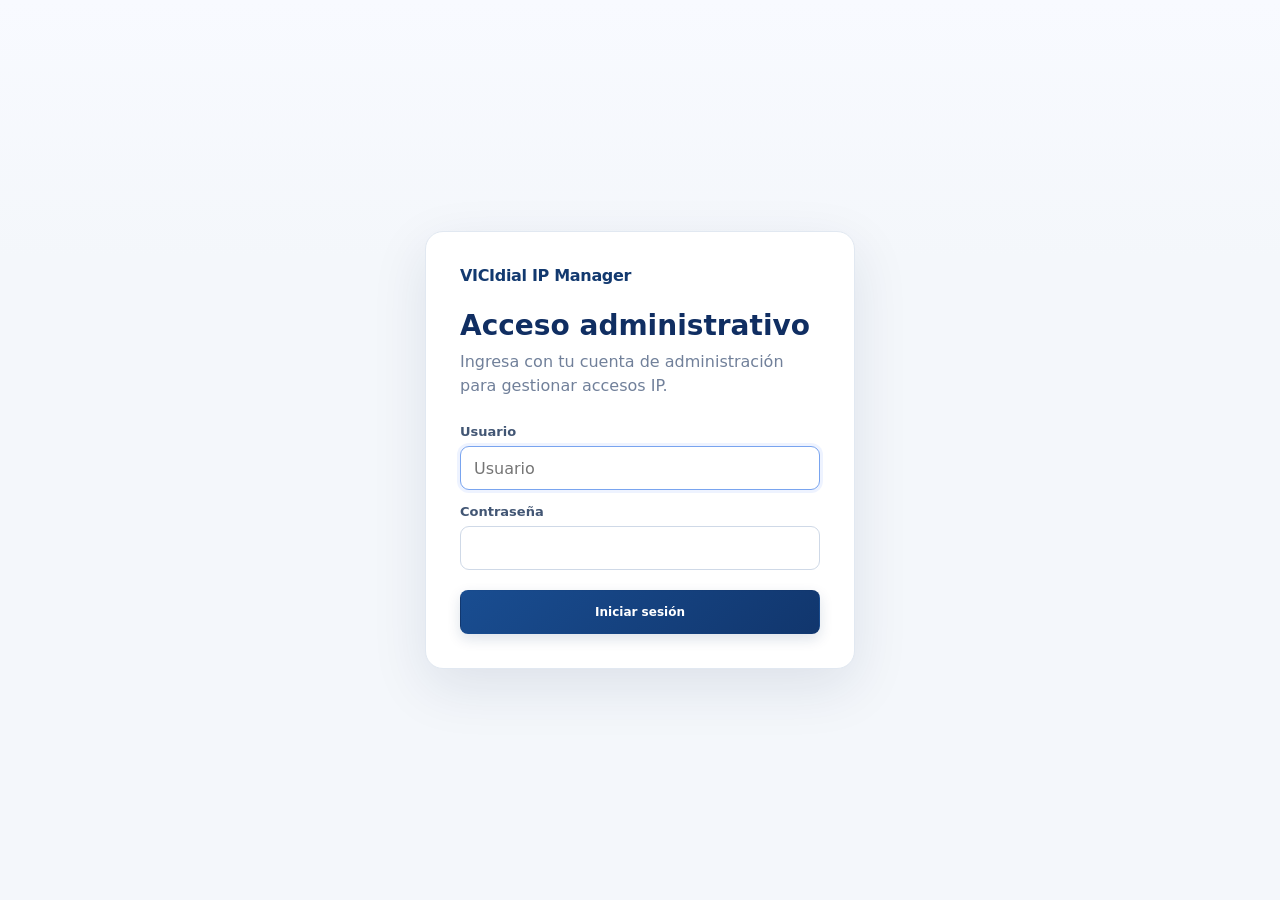
==== index.html @ 6c75880b "Aplicar detalles visuales Directo al panel" ====
<!doctype html>
<html lang="es">
<head>
  <meta charset="utf-8">
  <meta name="viewport" content="width=device-width, initial-scale=1">
  <meta name="color-scheme" content="light dark">
  <title>VICIdial IP Manager | Administración</title>
  <link rel="stylesheet" href="css/admin.css?v=9">
  <link rel="stylesheet" href="css/crosscheck.css?v=1">
</head>
<body>
  <div id="loginView" class="login-shell">
    <section class="login-card" aria-labelledby="loginTitle">
      <div class="login-brand">VICIdial IP Manager</div>
      <h1 id="loginTitle">Acceso administrativo</h1>
      <p>Ingresa con tu cuenta de administración para gestionar accesos IP.</p>

      <form id="loginForm" autocomplete="off">
        <label for="loginUser">Usuario</label>
        <input id="loginUser" name="username" placeholder="Usuario" autocomplete="username" required>

        <label for="loginPassword">Contraseña</label>
        <input id="loginPassword" name="password" type="password" autocomplete="current-password" required>

        <button id="loginButton" type="submit" class="btn btn-primary btn-block">Iniciar sesión</button>
        <div id="loginError" class="form-error" role="alert" hidden></div>
      </form>
    </section>
  </div>

  <div id="appView" class="app-shell" hidden>
    <header class="topbar">
      <div class="brand-group">
         <img class="brand-logo brand-logo-light" src="assets/directo-logo.svg" alt="Directo">
         <img class="brand-logo brand-logo-dark" src="assets/directo-logo-dark.svg" alt="Directo">

        <div class="brand-title">VICIdial IP Manager</div>
        <div class="brand-divider"></div>
        <div class="brand-subtitle">Administración de accesos IP</div>
      </div>

      <div class="topbar-actions">
        <div class="system-state">
          <span id="systemDot" class="status-dot online"></span>
          <div>
            <strong id="systemStateText">Sistema en línea</strong>
            <small id="lastUpdateText">Sincronizando...</small>
          </div>
        </div>

        <div class="session-user">
          <span class="avatar">IP</span>
          <div>
            <strong id="sessionUser"></strong>
            <small id="sessionRole"></small>
          </div>
        </div>

        <button id="usersButton" class="btn btn-secondary" type="button" hidden><span class="btn-icon" aria-hidden="true">♟</span>Usuarios</button>
        <button id="diagnosticButton" class="btn btn-secondary" type="button" hidden><span class="btn-icon" aria-hidden="true">⚕</span>Diagnóstico</button>
        <button id="themeToggle" class="theme-toggle" type="button" aria-label="Cambiar tema"><span class="theme-icon" aria-hidden="true">☾</span><span class="theme-label">Oscuro</span></button>
        <button id="refreshButton" class="btn btn-secondary" type="button"><span class="btn-icon" aria-hidden="true">↻</span>Actualizar</button>
        <button id="logoutButton" class="btn btn-ghost" type="button"><span class="btn-icon" aria-hidden="true">↪</span>Salir</button>
      </div>
    </header>

    <main class="page">
      <section class="metrics" aria-label="Resumen">
        <article class="metric-card metric-pending">
          <div class="metric-icon">◷</div>
          <div>
            <div id="metricPending" class="metric-number">0</div>
            <div class="metric-label">Solicitudes pendientes</div>
            <div class="metric-help">Requieren revisión</div>
          </div>
        </article>

        <article class="metric-card metric-active">
          <div class="metric-icon">✓</div>
          <div>
            <div id="metricActive" class="metric-number">0</div>
            <div class="metric-label">IPs activas</div>
            <div class="metric-help">En uso actualmente</div>
          </div>
        </article>

        <article class="metric-card metric-expiring">
          <div class="metric-icon">⌛</div>
          <div>
            <div id="metricExpiring" class="metric-number">0</div>
            <div class="metric-label">Por expirar</div>
            <div class="metric-help">Próximos 7 días</div>
          </div>
        </article>

        <article class="metric-card metric-expired">
          <div class="metric-icon">!</div>
          <div>
            <div id="metricExpired" class="metric-number">0</div>
            <div class="metric-label">IPs expiradas</div>
            <div class="metric-help">Histórico automático</div>
          </div>
        </article>
      </section>

      <section class="panel" id="pendingPanel">
        <div class="panel-header pending-header">
          <div>
            <div class="panel-title-row"><span class="panel-icon" aria-hidden="true">▤</span><div><h2>Solicitudes pendientes</h2>
            <p>Solicitudes de acceso IP que requieren revisión, aprobación o rechazo.</p></div></div>

          <div class="bulk-controls">
            <label class="select-all-control">
              <input id="selectAllPending" type="checkbox">
              <span>Seleccionar todo</span>
            </label>
            <button id="approveSelectedButton" class="btn btn-primary" type="button" disabled><span class="btn-icon" aria-hidden="true">✓</span>Aprobar seleccionadas</button>
          </div>
        </div>

        <div class="table-wrap">
          <table>
            <thead>
              <tr>
                <th class="check-col"></th>
                <th>ID</th>
                <th>IP</th>
                <th>Solicitado por</th>
                <th>Nodo destino</th>
                <th>Estado</th>
                <th>Fecha</th>
                <th>Acción</th>
              </tr>
            </thead>
            <tbody id="pendingBody"></tbody>
          </table>
        </div>

        <div class="table-footer">
          <span id="pendingCountText">0 solicitudes</span>
        </div>
      </section>

      <section class="panel">
        <div class="panel-header toolbar-header">
          <div>
            <div class="panel-title-row"><span class="panel-icon" aria-hidden="true">▦</span><div><h2>IPs activas</h2>
            <p>Listado de IPs actualmente activas en el sistema.</p></div></div>
          </div>
          <div class="table-tools">
            <div class="search-wrap"><span class="search-icon" aria-hidden="true">⌕</span><input id="activeSearch" class="search-input" type="search" placeholder="Buscar por IP, nodo, estado o usuario..."></div>
          </div>
        </div>

        <div class="table-wrap">
          <table>
            <thead>
              <tr>
                <th>ID</th>
                <th>IP</th>
                <th>Solicitado por</th>
                <th>Nodo destino</th>
                <th>Vence</th>
                <th>Estado</th>
                <th>Aprobado por</th>
                <th>Fecha</th>
                <th>Acción</th>
              </tr>
            </thead>
            <tbody id="activeBody"></tbody>
          </table>
        </div>

        <div class="table-footer pagination-footer">
          <span id="activeCountText">Mostrando 0 de 0</span>
          <div id="activePager" class="pager"></div>
        </div>
      </section>

      <section class="panel">
        <div class="panel-header toolbar-header">
          <div>
            <h2>Historial</h2>
            <p>Registro de todas las solicitudes y cambios de estado.</p>
          </div>
          <div class="table-tools">
            <div class="search-wrap"><span class="search-icon" aria-hidden="true">⌕</span><input id="historySearch" class="search-input" type="search" placeholder="Buscar por IP, nodo, estado o usuario..."></div>
          </div>
        </div>

        <div class="table-wrap">
          <table>
            <thead>
              <tr>
                <th>ID</th>
                <th>IP</th>
                <th>Solicitado por</th>
                <th>Nodo destino</th>
                <th>Vence</th>
                <th>Estado</th>
                <th>Aprobado por</th>
                <th>Finalizado por</th>
                <th>Fecha</th>
              </tr>
            </thead>
            <tbody id="historyBody"></tbody>
          </table>
        </div>

        <div class="table-footer pagination-footer">
          <span id="historyCountText">Mostrando 0 de 0</span>
          <div id="historyPager" class="pager"></div>
        </div>
      </section>
    </main>

    <div id="toastHost" class="toast-host" aria-live="polite"></div>
  </div>

  <script src="js/admin.js?v=8"></script>
  <script src="js/crosscheck.js?v=2"></script>
  <script src="js/live-clock.js?v=1"></script>
  <script src="js/metric-details.js?v=2"></script>
</body>
</html>
---- css/admin.css ----
:root {
  --navy: #12396f;
  --navy-dark: #0c2a59;
  --blue: #2468d8;
  --blue-soft: #eef5ff;
  --bg: #f4f7fb;
  --card: #ffffff;
  --border: #e1e8f1;
  --border-soft: #edf1f6;
  --text: #122142;
  --muted: #71809a;
  --green: #17874a;
  --green-soft: #dcf6e7;
  --red: #cf3434;
  --red-soft: #ffe8e8;
  --yellow: #9b6805;
  --yellow-soft: #fff2c9;
  --orange: #b65a17;
  --orange-soft: #ffeddc;
  --shadow: 0 5px 22px rgba(28, 52, 91, 0.055);
}

* { box-sizing: border-box; }
html, body { margin: 0; min-height: 100%; }
body {
  font-family: Inter, ui-sans-serif, system-ui, -apple-system, BlinkMacSystemFont, "Segoe UI", sans-serif;
  background: linear-gradient(180deg, #f8faff 0, var(--bg) 260px);
  color: var(--text);
}
button, input { font: inherit; }
button { cursor: pointer; }
[hidden] { display: none !important; }

/* Login */
.login-shell {
  min-height: 100vh;
  display: grid;
  place-items: center;
  padding: 24px;
}
.login-card {
  width: min(430px, 100%);
  padding: 34px;
  background: #fff;
  border: 1px solid var(--border);
  border-radius: 18px;
  box-shadow: 0 18px 55px rgba(20, 42, 80, .10);
}
.login-brand {
  color: var(--navy);
  font-weight: 850;
  letter-spacing: -.02em;
  margin-bottom: 24px;
}
.login-card h1 {
  margin: 0 0 8px;
  font-size: 28px;
  color: #102e62;
}
.login-card p {
  margin: 0 0 26px;
  color: var(--muted);
  line-height: 1.5;
}
.login-card label {
  display: block;
  margin: 14px 0 7px;
  font-size: 13px;
  font-weight: 750;
  color: #425674;
}
.login-card input {
  width: 100%;
  height: 44px;
  padding: 0 13px;
  border: 1px solid #cfd9e7;
  border-radius: 9px;
  outline: none;
  color: #172a4d;
  background: #fff;
}
.login-card input:focus,
.search-input:focus {
  border-color: #79a4ef;
  box-shadow: 0 0 0 3px rgba(47, 109, 246, .08);
}
.form-error {
  margin-top: 14px;
  padding: 10px 12px;
  border-radius: 8px;
  background: var(--red-soft);
  color: #a92727;
  font-size: 13px;
}

/* Header */
.topbar {
  min-height: 70px;
  display: flex;
  align-items: center;
  justify-content: space-between;
  gap: 24px;
  padding: 0 28px;
  background: rgba(255,255,255,.97);
  border-bottom: 1px solid var(--border);
  box-shadow: 0 1px 12px rgba(25, 48, 87, .035);
  position: sticky;
  top: 0;
  z-index: 20;
}
.brand-group { display: flex; align-items: center; min-width: 0; }
.brand-title {
  font-size: 21px;
  font-weight: 850;
  color: #102d61;
  letter-spacing: -.025em;
  white-space: nowrap;
}
.brand-divider { width: 1px; height: 28px; margin: 0 16px; background: #d9e1ec; }
.brand-subtitle { color: #4e6384; font-size: 14px; font-weight: 600; white-space: nowrap; }
.topbar-actions { display: flex; align-items: center; gap: 10px; }
.system-state,
.session-user { display: flex; align-items: center; gap: 9px; }
.system-state { padding-right: 14px; border-right: 1px solid #dde4ee; }
.system-state strong,
.session-user strong { display: block; font-size: 12px; color: #234064; }
.system-state small,
.session-user small { display: block; margin-top: 2px; font-size: 10px; color: #8693a8; }
.status-dot { width: 10px; height: 10px; border-radius: 50%; flex: 0 0 10px; }
.status-dot.online { background: #20be64; box-shadow: 0 0 0 4px rgba(32, 190, 100, .10); }
.status-dot.offline { background: #d53f3f; box-shadow: 0 0 0 4px rgba(213, 63, 63, .10); }
.avatar {
  width: 34px; height: 34px; display: grid; place-items: center;
  border-radius: 50%; background: var(--blue-soft); color: var(--navy); font-weight: 850; font-size: 12px;
}

/* Layout */
.page { width: min(1600px, calc(100% - 34px)); margin: 18px auto 36px; }
.metrics {
  display: grid;
  grid-template-columns: repeat(4, minmax(0, 1fr));
  gap: 14px;
  margin-bottom: 16px;
}
.metric-card {
  min-height: 108px;
  display: flex;
  align-items: center;
  gap: 14px;
  padding: 18px;
  border: 1px solid var(--border);
  border-radius: 14px;
  box-shadow: var(--shadow);
}
.metric-pending { background: #fffaf0; }
.metric-active { background: #f2fbf6; }
.metric-expiring { background: #fff8ef; }
.metric-expired { background: #fff5f5; }
.metric-icon {
  width: 42px; height: 42px; display: grid; place-items: center;
  border-radius: 11px; background: rgba(255,255,255,.7); font-size: 20px; font-weight: 800;
}
.metric-number { font-size: 27px; line-height: 1; font-weight: 850; color: #14315f; }
.metric-label { margin-top: 6px; font-size: 13px; font-weight: 800; color: #294260; }
.metric-help { margin-top: 3px; font-size: 11px; color: var(--muted); }

.panel {
  overflow: hidden;
  margin-bottom: 16px;
  background: var(--card);
  border: 1px solid var(--border);
  border-radius: 14px;
  box-shadow: var(--shadow);
}
.panel-header {
  min-height: 68px;
  display: flex;
  align-items: center;
  justify-content: space-between;
  gap: 20px;
  padding: 14px 18px;
  border-bottom: 1px solid var(--border-soft);
}
.panel-header h2 { margin: 0; font-size: 17px; color: #122e5c; }
.panel-header p { margin: 4px 0 0; color: var(--muted); font-size: 11px; }
.bulk-controls,
.table-tools { display: flex; align-items: center; gap: 14px; }
.select-all-control {
  display: inline-flex;
  align-items: center;
  gap: 8px;
  color: #536684;
  font-size: 12px;
  font-weight: 750;
  user-select: none;
}
.select-all-control input,
.row-check { width: 17px; height: 17px; accent-color: var(--navy); }
.search-input {
  width: min(370px, 36vw);
  height: 39px;
  padding: 0 12px;
  border: 1px solid #d5dfeb;
  border-radius: 8px;
  outline: none;
  color: #243653;
  background: #fff;
}

/* Buttons */
.btn {
  min-height: 38px;
  padding: 0 16px;
  border-radius: 8px;
  border: 1px solid transparent;
  font-size: 12px;
  font-weight: 800;
}
.btn-primary {
  color: #fff;
  background: linear-gradient(135deg, #194d91, #11366d);
  box-shadow: 0 5px 14px rgba(16, 48, 101, .14);
}
.btn-secondary { color: #fff; background: #2b5d9d; }
.btn-ghost { color: #536684; background: #fff; border-color: #d6dfeb; }
.btn-success { color: #fff; background: linear-gradient(180deg, #249557, #167a46); }
.btn-danger { color: #fff; background: linear-gradient(180deg, #df4242, #c92f2f); }
.btn-reject { color: #9d4513; background: #fff4e8; border-color: #f0c9a6; }
.btn-reject:hover { background: #ffe9d4; border-color: #e8b98f; }
.btn-sm { min-height: 30px; min-width: 82px; padding: 0 12px; font-size: 11px; border-radius: 6px; }
.btn-block { width: 100%; margin-top: 20px; min-height: 44px; }
.btn:disabled { opacity: .45; cursor: default; box-shadow: none; }
.action-group { display: flex; align-items: center; gap: 6px; }

/* Tables */
.table-wrap { width: 100%; overflow-x: auto; }
table { width: 100%; border-collapse: collapse; background: #fff; }
thead th {
  height: 40px;
  padding: 0 12px;
  background: #f8fafc;
  border-bottom: 1px solid #e3e9f1;
  color: #4f607b;
  font-size: 11px;
  font-weight: 850;
  text-align: left;
  white-space: nowrap;
}
tbody td {
  height: 43px;
  padding: 0 12px;
  border-bottom: 1px solid #edf1f5;
  color: #243653;
  font-size: 12px;
  white-space: nowrap;
}
tbody tr:last-child td { border-bottom: 0; }
tbody tr:hover td { background: #fbfdff; }
.check-col { width: 44px; }
.empty-row td { height: 70px; text-align: center; color: #8794a8; }
.ip-cell { font-variant-numeric: tabular-nums; font-weight: 650; }

.badge {
  min-height: 24px;
  display: inline-flex;
  align-items: center;
  gap: 7px;
  padding: 0 11px;
  border-radius: 999px;
  font-size: 11px;
  font-weight: 750;
}
.badge::before { content: ""; width: 7px; height: 7px; border-radius: 50%; background: currentColor; }
.badge-pending,
.badge-applying { color: var(--yellow); background: var(--yellow-soft); }
.badge-active { color: #167944; background: var(--green-soft); }
.badge-revoked,
.badge-error { color: #be3030; background: var(--red-soft); }
.badge-rejected { color: #a44d16; background: #fff0e2; }
.badge-expired { color: var(--orange); background: var(--orange-soft); }
.badge-expiring,
.badge-revoking { color: #a66d08; background: #fff2cf; }

.table-footer {
  min-height: 48px;
  display: flex;
  align-items: center;
  padding: 0 15px;
  border-top: 1px solid var(--border-soft);
  color: #73819a;
  font-size: 11px;
}
.pagination-footer { justify-content: space-between; }
.pager { display: flex; align-items: center; gap: 5px; }
.page-button {
  min-width: 32px; height: 32px; border: 1px solid #d9e2ed; border-radius: 7px;
  background: #fff; color: #4b607c; font-size: 11px; font-weight: 800;
}
.page-button.active { background: var(--navy); color: #fff; border-color: var(--navy); }
.page-button:disabled { opacity: .4; cursor: default; }

/* Toasts */
.toast-host { position: fixed; right: 18px; bottom: 18px; z-index: 100; display: grid; gap: 8px; }
.toast {
  min-width: 280px; max-width: 420px; padding: 12px 14px; border-radius: 10px;
  box-shadow: 0 10px 35px rgba(20, 42, 80, .16); background: #fff; border: 1px solid var(--border); color: #314664; font-size: 12px;
}
.toast.success { border-left: 4px solid var(--green); }
.toast.error { border-left: 4px solid var(--red); }

@media (max-width: 1100px) {
  .metrics { grid-template-columns: repeat(2, minmax(0,1fr)); }
  .brand-subtitle, .brand-divider, .system-state { display: none; }
}
@media (max-width: 760px) {
  .topbar { align-items: flex-start; flex-direction: column; padding: 14px 16px; }
  .topbar-actions { width: 100%; flex-wrap: wrap; }
  .page { width: calc(100% - 18px); }
  .metrics { grid-template-columns: 1fr; }
  .panel-header { align-items: flex-start; flex-direction: column; }
  .bulk-controls, .table-tools { width: 100%; justify-content: space-between; }
  .search-input { width: 100%; }
}



/* IPM DARK MODE V2 */
html[data-theme="dark"] {
  color-scheme: dark;
  --navy: #8fb8ff;
  --navy-dark: #6f9eea;
  --blue: #79a9ff;
  --blue-soft: #1b3154;
  --bg: #0f1724;
  --card: #172131;
  --border: #334155;
  --border-soft: #293548;
  --text: #e7edf7;
  --muted: #9aa9bd;
  --green: #4fd18b;
  --green-soft: #173a2b;
  --red: #ff7777;
  --red-soft: #3d2024;
  --yellow: #f3c969;
  --yellow-soft: #3a3018;
  --orange: #f0a36a;
  --orange-soft: #3a291d;
}

html[data-theme="dark"] body {
  background: linear-gradient(180deg, #0b1220 0, #0f1724 260px);
  color: var(--text);
}

html[data-theme="dark"] .login-card,
html[data-theme="dark"] .panel,
html[data-theme="dark"] .metric-card,
html[data-theme="dark"] .toast {
  background: var(--card);
  border-color: var(--border);
  color: var(--text);
}

html[data-theme="dark"] .login-shell {
  background: #0b1220;
}

html[data-theme="dark"] .login-brand,
html[data-theme="dark"] .login-card h1,
html[data-theme="dark"] .brand-title,
html[data-theme="dark"] .panel-header h2,
html[data-theme="dark"] .metric-number,
html[data-theme="dark"] .metric-label {
  color: #f1f5fb;
}

html[data-theme="dark"] .login-card p,
html[data-theme="dark"] .metric-help,
html[data-theme="dark"] .panel-header p,
html[data-theme="dark"] .brand-subtitle,
html[data-theme="dark"] .system-state strong,
html[data-theme="dark"] .session-user strong,
html[data-theme="dark"] .select-all-control {
  color: #aebbd0;
}

html[data-theme="dark"] .login-card label {
  color: #c4d0e1;
}

html[data-theme="dark"] .login-card input,
html[data-theme="dark"] .search-input {
  background: #0e1726;
  color: #eef4fc;
  border-color: #405069;
}

html[data-theme="dark"] .login-card input::placeholder,
html[data-theme="dark"] .search-input::placeholder {
  color: #7888a0;
}

html[data-theme="dark"] .topbar {
  background: rgba(17, 27, 42, .97);
  border-bottom-color: var(--border);
  box-shadow: 0 1px 14px rgba(0,0,0,.24);
}

html[data-theme="dark"] .brand-divider,
html[data-theme="dark"] .system-state {
  border-color: var(--border);
}

html[data-theme="dark"] .avatar {
  background: #1d365d;
  color: #bcd5ff;
}

html[data-theme="dark"] thead th {
  background: #101927;
  border-bottom-color: var(--border);
  color: #aebbd0;
}

html[data-theme="dark"] tbody td {
  background: var(--card);
  border-bottom-color: var(--border-soft);
  color: #dce5f2;
}

html[data-theme="dark"] tbody tr:hover td {
  background: #1d2a3d;
}

html[data-theme="dark"] .metric-pending,
html[data-theme="dark"] .metric-active,
html[data-theme="dark"] .metric-expiring,
html[data-theme="dark"] .metric-expired {
  background: var(--card);
}

html[data-theme="dark"] .metric-icon {
  background: #223047;
}

html[data-theme="dark"] .btn-ghost,
html[data-theme="dark"] .page-button {
  background: #1b283b;
  color: #dbe6f5;
  border-color: #405069;
}

html[data-theme="dark"] .btn-ghost:hover,
html[data-theme="dark"] .page-button:hover:not(:disabled) {
  background: #263750;
}

html[data-theme="dark"] .btn-secondary {
  background: #28558f;
  color: #fff;
}

html[data-theme="dark"] .page-button.active {
  background: #356fc0;
  border-color: #356fc0;
  color: #fff;
}

html[data-theme="dark"] .table-footer {
  border-top-color: var(--border-soft);
  color: #94a4bb;
}

html[data-theme="dark"] .badge-pending,
html[data-theme="dark"] .badge-applying,
html[data-theme="dark"] .badge-expiring,
html[data-theme="dark"] .badge-revoking {
  background: var(--yellow-soft);
  color: var(--yellow);
}

html[data-theme="dark"] .badge-active {
  background: var(--green-soft);
  color: var(--green);
}

html[data-theme="dark"] .badge-revoked,
html[data-theme="dark"] .badge-error {
  background: var(--red-soft);
  color: #ff9292;
}

html[data-theme="dark"] .badge-rejected {
  background: #3b281c;
  color: #f1aa72;
}

html[data-theme="dark"] .badge-expired {
  background: var(--orange-soft);
  color: var(--orange);
}

html[data-theme="dark"] .toast {
  box-shadow: 0 16px 45px rgba(0,0,0,.38);
  color: #e5edf8;
}

.theme-toggle {
  min-height: 38px;
  padding: 0 13px;
  border: 1px solid #d6dfeb;
  border-radius: 8px;
  background: #fff;
  color: #405674;
  font-size: 12px;
  font-weight: 800;
}

.theme-toggle:hover {
  background: #f4f7fb;
}

html[data-theme="dark"] .theme-toggle {
  background: #1b283b;
  border-color: #405069;
  color: #e5edf8;
}

html[data-theme="dark"] .theme-toggle:hover {
  background: #263750;
}

@media (max-width: 760px) {
  .theme-toggle {
    min-height: 36px;
  }
}



/* Directo brand logo */
.brand-logo {
  width: 94px;
  height: 58px;
  flex: 0 0 94px;
  object-fit: contain;
  display: block;
}
.brand-logo-dark {
  display: none;
}
html[data-theme="dark"] .brand-logo-light {
  display: none;
}
html[data-theme="dark"] .brand-logo-dark {
  display: block;
}
@media (max-width: 900px) {
  .brand-logo {
    width: 82px;
    flex-basis: 82px;
  }
}
---- css/crosscheck.css ----
.btn-coverage{color:#234f87;background:#eef5ff;border-color:#cfe0f7}.btn-coverage:hover{background:#e3efff;border-color:#bcd4f2}.coverage-overlay{position:fixed;inset:0;z-index:120;display:grid;place-items:center;padding:24px;background:rgba(13,30,58,.42);backdrop-filter:blur(3px)}.coverage-modal{width:min(760px,100%);max-height:min(82vh,760px);overflow:auto;background:#fff;border:1px solid var(--border);border-radius:16px;box-shadow:0 24px 70px rgba(15,35,70,.24)}.coverage-head{display:flex;align-items:flex-start;justify-content:space-between;gap:20px;padding:20px 22px 16px;border-bottom:1px solid var(--border-soft)}.coverage-title{margin:0;color:#102f62;font-size:20px}.coverage-subtitle{margin:5px 0 0;color:var(--muted);font-size:12px}.coverage-close{width:34px;height:34px;border:1px solid #d7e1ed;border-radius:8px;background:#fff;color:#5f708c;font-size:20px;line-height:1}.coverage-body{padding:18px 22px 22px}.coverage-summary{display:flex;flex-wrap:wrap;gap:8px;margin-bottom:14px}.coverage-chip{display:inline-flex;align-items:center;min-height:28px;padding:0 10px;border-radius:999px;font-size:11px;font-weight:800}.coverage-chip.present{color:#166f43;background:#e5f7ed}.coverage-chip.new{color:#245b9e;background:#eaf2ff}.coverage-chip.unknown{color:#8a6500;background:#fff3cf}.coverage-chip.block{color:#a3323d;background:#ffedf0}.coverage-grid{display:grid;grid-template-columns:repeat(2,minmax(0,1fr));gap:9px}.coverage-node{display:grid;grid-template-columns:26px minmax(0,1fr);grid-template-areas:"icon name" "icon state";column-gap:9px;align-items:center;padding:11px 12px;border:1px solid #e3e9f1;border-radius:10px;background:#fbfdff}.coverage-icon{grid-area:icon;width:26px;height:26px;display:grid;place-items:center;border-radius:50%;font-size:12px;font-weight:900}.coverage-name{grid-area:name;color:#263e63;font-size:12px;font-weight:850}.coverage-state{grid-area:state;margin-top:2px;color:#73819a;font-size:11px;font-weight:700}.coverage-node.legacy .coverage-icon{color:#187648;background:#def5e8}.coverage-node.ipmanager .coverage-icon{color:#285eaa;background:#e7f0ff}.coverage-node.both .coverage-icon{color:#6b4cc2;background:#efe9ff}.coverage-node.new .coverage-icon{color:#315fba;background:#e8f0ff}.coverage-node.unknown .coverage-icon{color:#8a6500;background:#fff0bd}.coverage-node.healthbad{border-color:#f0d58e;background:#fffaf0}.coverage-note{margin-top:14px;padding:11px 12px;border-radius:9px;background:#f6f8fb;color:#66758d;font-size:11px;line-height:1.5}.coverage-error{padding:14px;border:1px solid #efc3c8;border-radius:10px;background:#fff0f2;color:#a13242;font-size:12px}.coverage-loading{padding:24px;text-align:center;color:#71809a;font-size:12px}@media(max-width:640px){.coverage-overlay{padding:12px}.coverage-grid{grid-template-columns:1fr}.coverage-head,.coverage-body{padding-left:16px;padding-right:16px}.action-group{flex-wrap:wrap}}
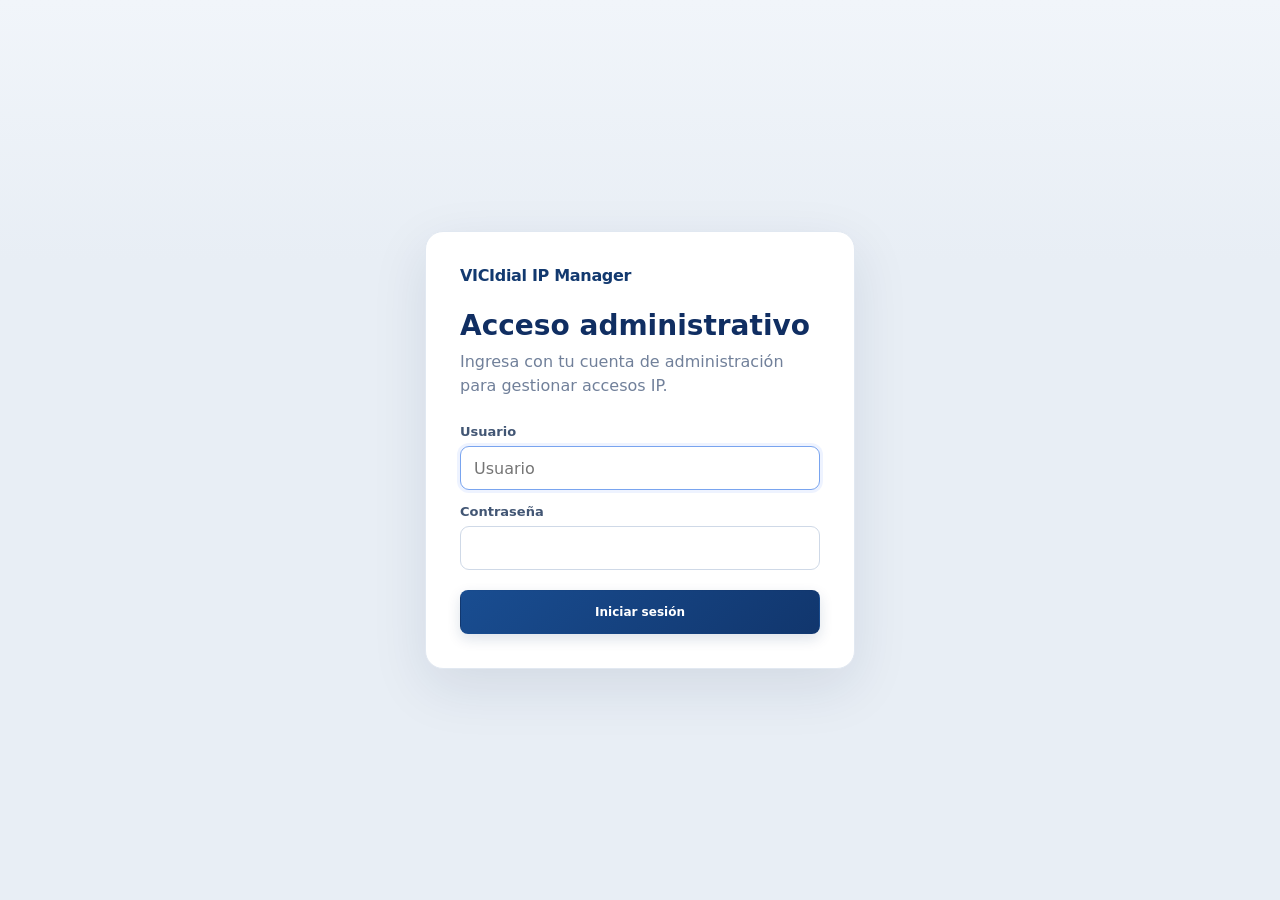
==== commit c796a94b: "Cambiar reloj del encabezado a reloj de láminas" ====
--- a/index.html
+++ b/index.html
@@ -5,7 +5,7 @@
   <meta name="viewport" content="width=device-width, initial-scale=1">
   <meta name="color-scheme" content="light dark">
   <title>VICIdial IP Manager | Administración</title>
-  <link rel="stylesheet" href="css/admin.css?v=9">
+  <link rel="stylesheet" href="css/admin.css?v=11">
   <link rel="stylesheet" href="css/crosscheck.css?v=1">
 </head>
 <body>
@@ -31,10 +31,7 @@
   <div id="appView" class="app-shell" hidden>
     <header class="topbar">
       <div class="brand-group">
-         <img class="brand-logo brand-logo-light" src="assets/directo-logo.svg" alt="Directo">
-         <img class="brand-logo brand-logo-dark" src="assets/directo-logo-dark.svg" alt="Directo">
-
-        <div class="brand-title">VICIdial IP Manager</div>
+<div class="brand-title">VICIdial IP Manager</div>
         <div class="brand-divider"></div>
         <div class="brand-subtitle">Administración de accesos IP</div>
       </div>
@@ -44,7 +41,15 @@
           <span id="systemDot" class="status-dot online"></span>
           <div>
             <strong id="systemStateText">Sistema en línea</strong>
-            <small id="lastUpdateText">Sincronizando...</small>
+            <div id="flipClock" class="flip-clock" aria-label="Hora local en tiempo real">
+              <span class="flip-digit" data-digit="0">0</span><span class="flip-digit" data-digit="0">0</span>
+              <span class="flip-sep">:</span>
+              <span class="flip-digit" data-digit="0">0</span><span class="flip-digit" data-digit="0">0</span>
+              <span class="flip-sep">:</span>
+              <span class="flip-digit" data-digit="0">0</span><span class="flip-digit" data-digit="0">0</span>
+              <span class="flip-ampm">--</span>
+            </div>
+            <small id="lastUpdateText" hidden>Sincronizando...</small>
           </div>
         </div>
 
@@ -58,7 +63,7 @@
 
         <button id="usersButton" class="btn btn-secondary" type="button" hidden><span class="btn-icon" aria-hidden="true">♟</span>Usuarios</button>
         <button id="diagnosticButton" class="btn btn-secondary" type="button" hidden><span class="btn-icon" aria-hidden="true">⚕</span>Diagnóstico</button>
-        <button id="themeToggle" class="theme-toggle" type="button" aria-label="Cambiar tema"><span class="theme-icon" aria-hidden="true">☾</span><span class="theme-label">Oscuro</span></button>
+        <button id="themeToggle" class="theme-switch" type="button" role="switch" aria-checked="false" aria-label="Cambiar tema"><span class="theme-switch-track"><span class="theme-switch-thumb"></span></span><span class="theme-label">Oscuro</span></button>
         <button id="refreshButton" class="btn btn-secondary" type="button"><span class="btn-icon" aria-hidden="true">↻</span>Actualizar</button>
         <button id="logoutButton" class="btn btn-ghost" type="button"><span class="btn-icon" aria-hidden="true">↪</span>Salir</button>
       </div>
@@ -105,8 +110,7 @@
 
       <section class="panel" id="pendingPanel">
         <div class="panel-header pending-header">
-          <div>
-            <div class="panel-title-row"><span class="panel-icon" aria-hidden="true">▤</span><div><h2>Solicitudes pendientes</h2>
+          <div class="panel-title-row"><span class="panel-icon" aria-hidden="true">▤</span><div><h2>Solicitudes pendientes</h2>
             <p>Solicitudes de acceso IP que requieren revisión, aprobación o rechazo.</p></div></div>
 
           <div class="bulk-controls">
@@ -179,10 +183,10 @@
 
       <section class="panel">
         <div class="panel-header toolbar-header">
-          <div>
+          <div class="panel-title-row"><span class="panel-icon" aria-hidden="true">▤</span><div>
             <h2>Historial</h2>
             <p>Registro de todas las solicitudes y cambios de estado.</p>
-          </div>
+          </div></div>
           <div class="table-tools">
             <div class="search-wrap"><span class="search-icon" aria-hidden="true">⌕</span><input id="historySearch" class="search-input" type="search" placeholder="Buscar por IP, nodo, estado o usuario..."></div>
           </div>
@@ -217,9 +221,9 @@
     <div id="toastHost" class="toast-host" aria-live="polite"></div>
   </div>
 
-  <script src="js/admin.js?v=8"></script>
+  <script src="js/admin.js?v=9"></script>
   <script src="js/crosscheck.js?v=2"></script>
-  <script src="js/live-clock.js?v=1"></script>
+  <script src="js/live-clock.js?v=2"></script>
   <script src="js/metric-details.js?v=2"></script>
 </body>
 </html>
--- a/css/admin.css
+++ b/css/admin.css
@@ -561,3 +561,506 @@
     flex-basis: 82px;
   }
 }
+
+
+/* DIRECTO PREVIEW POLISH */
+.brand-logo {
+  width: 118px;
+  height: 54px;
+  flex: 0 0 118px;
+}
+.brand-group { gap: 0; }
+.btn-icon,
+.theme-icon {
+  display: inline-flex;
+  align-items: center;
+  justify-content: center;
+  margin-right: 7px;
+  line-height: 1;
+}
+.theme-icon { margin-right: 6px; font-size: 15px; }
+.panel-title-row {
+  display: flex;
+  align-items: center;
+  gap: 12px;
+}
+.panel-icon {
+  width: 46px;
+  height: 46px;
+  flex: 0 0 46px;
+  display: grid;
+  place-items: center;
+  border-radius: 9px;
+  background: #1267c9;
+  color: #fff;
+  font-size: 22px;
+  font-weight: 800;
+  box-shadow: 0 5px 14px rgba(18,103,201,.18);
+}
+.search-wrap {
+  position: relative;
+  display: flex;
+  align-items: center;
+}
+.search-icon {
+  position: absolute;
+  left: 13px;
+  z-index: 1;
+  pointer-events: none;
+  font-size: 22px;
+  line-height: 1;
+}
+.search-wrap .search-input { padding-left: 38px; }
+
+html[data-theme="dark"] .topbar {
+  min-height: 88px;
+  padding: 0 32px;
+  background: #061a31;
+  border-bottom-color: #173653;
+  box-shadow: 0 2px 18px rgba(0,0,0,.28);
+}
+html[data-theme="dark"] .brand-logo {
+  width: 118px;
+  height: 54px;
+  flex-basis: 118px;
+}
+html[data-theme="dark"] .brand-divider {
+  height: 34px;
+  margin: 0 18px;
+  background: #38506b;
+}
+html[data-theme="dark"] .brand-title {
+  color: #f4f7fb;
+  font-size: 21px;
+}
+html[data-theme="dark"] .brand-subtitle {
+  color: #d0d9e6;
+}
+html[data-theme="dark"] .system-state strong,
+html[data-theme="dark"] .session-user strong {
+  color: #eef4fb;
+}
+html[data-theme="dark"] .system-state small,
+html[data-theme="dark"] .session-user small {
+  color: #a4b4c9;
+}
+html[data-theme="dark"] .avatar {
+  background: #1267c9;
+  color: #fff;
+}
+html[data-theme="dark"] .btn-secondary {
+  background: #1267c9;
+  border-color: #1d78df;
+}
+html[data-theme="dark"] .btn-secondary:hover {
+  background: #1876dd;
+}
+html[data-theme="dark"] .btn-ghost {
+  background: #122237;
+  border-color: #3b526d;
+  color: #edf3fb;
+}
+html[data-theme="dark"] .theme-toggle {
+  min-height: 38px;
+  background: #102338;
+  border-color: #405a77;
+  color: #f2f6fb;
+}
+html[data-theme="dark"] .page {
+  width: min(1600px, calc(100% - 64px));
+  margin-top: 16px;
+}
+html[data-theme="dark"] .metrics {
+  gap: 14px;
+}
+html[data-theme="dark"] .metric-card {
+  min-height: 120px;
+  position: relative;
+  overflow: hidden;
+  background: linear-gradient(145deg, #12243a, #102033);
+  border-color: #29415c;
+  border-radius: 12px;
+  box-shadow: 0 8px 24px rgba(0,0,0,.20);
+}
+html[data-theme="dark"] .metric-card::after {
+  content: "";
+  position: absolute;
+  left: 0;
+  right: 0;
+  bottom: 0;
+  height: 4px;
+}
+html[data-theme="dark"] .metric-pending::after { background: #ff9f00; }
+html[data-theme="dark"] .metric-active::after { background: #00d978; }
+html[data-theme="dark"] .metric-expiring::after { background: #ffc400; }
+html[data-theme="dark"] .metric-expired::after { background: #ff4d4d; }
+html[data-theme="dark"] .metric-icon {
+  width: 64px;
+  height: 64px;
+  border-radius: 10px;
+  background: #20334f;
+  color: #fff;
+  font-size: 28px;
+}
+html[data-theme="dark"] .metric-pending .metric-icon { background: #4b402d; color: #fff; }
+html[data-theme="dark"] .metric-active .metric-icon { background: #0d5a48; color: #fff; }
+html[data-theme="dark"] .metric-expiring .metric-icon { background: #4c4027; color: #fff; }
+html[data-theme="dark"] .metric-expired .metric-icon { background: #653342; color: #fff; }
+html[data-theme="dark"] .metric-number {
+  color: #f5f7fb;
+  font-size: 29px;
+}
+html[data-theme="dark"] .metric-label {
+  color: #f3f6fb;
+  font-size: 14px;
+}
+html[data-theme="dark"] .metric-help {
+  color: #aab8ca;
+}
+html[data-theme="dark"] .panel {
+  background: #0d1e31;
+  border-color: #233b55;
+  border-radius: 12px;
+  box-shadow: 0 8px 26px rgba(0,0,0,.18);
+}
+html[data-theme="dark"] .panel-header {
+  min-height: 74px;
+  padding: 14px 18px;
+  background: linear-gradient(180deg, #102a46, #0d2035);
+  border-bottom-color: #24405d;
+}
+html[data-theme="dark"] .panel-header h2 {
+  color: #f3f6fb;
+  font-size: 18px;
+}
+html[data-theme="dark"] .panel-header p {
+  color: #aebdd0;
+}
+html[data-theme="dark"] .panel-icon {
+  background: #096bd4;
+  box-shadow: 0 5px 15px rgba(0,105,220,.24);
+}
+html[data-theme="dark"] thead th {
+  height: 38px;
+  background: #122b47;
+  border-bottom-color: #2a4561;
+  color: #e0e8f3;
+}
+html[data-theme="dark"] tbody td {
+  background: #0d1e31;
+  border-bottom-color: #20364e;
+  color: #edf2f8;
+}
+html[data-theme="dark"] tbody tr:hover td {
+  background: #112840;
+}
+html[data-theme="dark"] .table-footer {
+  background: #0d1e31;
+  border-top-color: #20364e;
+  color: #9fb0c5;
+}
+html[data-theme="dark"] .search-wrap .search-input {
+  background: #0a192b;
+  border-color: #45627f;
+  color: #eaf0f7;
+}
+html[data-theme="dark"] .search-wrap .search-input::placeholder {
+  color: #8fa3bb;
+}
+html[data-theme="dark"] .search-icon {
+  color: #d8e4f2;
+}
+html[data-theme="dark"] .select-all-control {
+  color: #d6e0ec;
+}
+html[data-theme="dark"] .btn-primary {
+  background: linear-gradient(135deg, #176fd0, #1556a0);
+}
+html[data-theme="dark"] .btn-success {
+  background: linear-gradient(180deg, #19a963, #087d4c);
+}
+html[data-theme="dark"] .btn-danger {
+  background: linear-gradient(180deg, #f04444, #db3030);
+}
+html[data-theme="dark"] .btn-reject {
+  background: #38281d;
+  border-color: #765035;
+  color: #ffc58f;
+}
+
+
+/* FINAL UI ALIGNMENT */
+.brand-logo,
+.brand-logo-light,
+.brand-logo-dark { display: none !important; }
+
+.brand-group { gap: 0; }
+.brand-title { color: #f3f6fb; }
+.brand-divider { background: #38506b; }
+.brand-subtitle { color: #b8c7da; }
+
+.metric-card {
+  min-height: 120px;
+  position: relative;
+  overflow: hidden;
+  border-radius: 12px;
+  border-width: 1px;
+  border-bottom-width: 4px;
+  box-shadow: 0 8px 24px rgba(0,0,0,.20);
+}
+.metric-card::after { display: none !important; }
+.metric-pending { border-bottom-color: #ff9f00 !important; }
+.metric-active { border-bottom-color: #00d978 !important; }
+.metric-expiring { border-bottom-color: #ffc400 !important; }
+.metric-expired { border-bottom-color: #ff4d4d !important; }
+
+.metric-icon {
+  width: 64px;
+  height: 64px;
+  border-radius: 10px;
+  font-size: 28px;
+}
+.metric-pending .metric-icon { background: #4b402d; color: #fff; }
+.metric-active .metric-icon { background: #0d5a48; color: #fff; }
+.metric-expiring .metric-icon { background: #4c4027; color: #fff; }
+.metric-expired .metric-icon { background: #653342; color: #fff; }
+
+.theme-switch {
+  min-height: 38px;
+  display: inline-flex;
+  align-items: center;
+  gap: 8px;
+  padding: 0 11px;
+  border: 1px solid #405a77;
+  border-radius: 999px;
+  background: #102338;
+  color: #f2f6fb;
+  font-size: 12px;
+  font-weight: 800;
+  cursor: pointer;
+}
+.theme-switch-track {
+  position: relative;
+  width: 38px;
+  height: 22px;
+  flex: 0 0 38px;
+  border-radius: 999px;
+  background: #31506f;
+  transition: background .18s ease;
+}
+.theme-switch-thumb {
+  position: absolute;
+  top: 3px;
+  left: 3px;
+  width: 16px;
+  height: 16px;
+  border-radius: 50%;
+  background: #fff;
+  box-shadow: 0 1px 4px rgba(0,0,0,.35);
+  transition: transform .18s ease;
+}
+.theme-switch[aria-checked="true"] .theme-switch-track {
+  background: #1876dd;
+}
+.theme-switch[aria-checked="true"] .theme-switch-thumb {
+  transform: translateX(16px);
+}
+.theme-switch:hover { border-color: #6c8bab; }
+.theme-switch:focus-visible {
+  outline: 2px solid #79a9ff;
+  outline-offset: 2px;
+}
+
+/* Make both themes use the same dashboard geometry and component treatment. */
+html:not([data-theme="dark"]) body {
+  background: linear-gradient(180deg, #f1f5fa 0, #e8eef5 260px);
+}
+html:not([data-theme="dark"]) .topbar {
+  min-height: 88px;
+  padding: 0 32px;
+  background: #ffffff;
+  border-bottom-color: #d4dfeb;
+  box-shadow: 0 2px 18px rgba(28,52,91,.10);
+}
+html:not([data-theme="dark"]) .brand-title { color: #102d61; }
+html:not([data-theme="dark"]) .brand-divider { background: #cbd7e5; }
+html:not([data-theme="dark"]) .brand-subtitle { color: #526985; }
+html:not([data-theme="dark"]) .system-state { border-right-color: #d4dfeb; }
+html:not([data-theme="dark"]) .system-state strong,
+html:not([data-theme="dark"]) .session-user strong { color: #203b5e; }
+html:not([data-theme="dark"]) .system-state small,
+html:not([data-theme="dark"]) .session-user small { color: #71829a; }
+html:not([data-theme="dark"]) .avatar {
+  background: #1267c9;
+  color: #fff;
+}
+html:not([data-theme="dark"]) .metric-card {
+  background: linear-gradient(145deg, #ffffff, #eef3f8);
+  border-color: #c9d6e5;
+  box-shadow: 0 8px 24px rgba(28,52,91,.10);
+}
+html:not([data-theme="dark"]) .metric-number { color: #15365f; }
+html:not([data-theme="dark"]) .metric-label { color: #203b5e; }
+html:not([data-theme="dark"]) .metric-help { color: #71829a; }
+html:not([data-theme="dark"]) .metric-icon { color: #fff; }
+html:not([data-theme="dark"]) .panel {
+  background: #fff;
+  border-color: #c9d6e5;
+  box-shadow: 0 8px 26px rgba(28,52,91,.10);
+}
+html:not([data-theme="dark"]) .panel-header {
+  min-height: 74px;
+  padding: 14px 18px;
+  background: linear-gradient(180deg, #edf5fd, #e5eff9);
+  border-bottom-color: #c9d8e8;
+}
+html:not([data-theme="dark"]) .panel-header h2 { color: #15365f; }
+html:not([data-theme="dark"]) .panel-header p { color: #657b96; }
+html:not([data-theme="dark"]) .panel-icon {
+  background: #096bd4;
+  color: #fff;
+}
+html:not([data-theme="dark"]) thead th {
+  background: #eaf3fc;
+  border-bottom-color: #cad9e8;
+  color: #294563;
+}
+html:not([data-theme="dark"]) tbody td {
+  background: #fff;
+  border-bottom-color: #dce5ef;
+  color: #263f5f;
+}
+html:not([data-theme="dark"]) tbody tr:hover td { background: #f4f8fc; }
+html:not([data-theme="dark"]) .table-footer {
+  background: #fff;
+  border-top-color: #dce5ef;
+  color: #70829a;
+}
+html:not([data-theme="dark"]) .search-wrap .search-input {
+  background: #f8fbfe;
+  border-color: #aebfd2;
+  color: #203b5e;
+}
+html:not([data-theme="dark"]) .search-wrap .search-input::placeholder { color: #73869d; }
+html:not([data-theme="dark"]) .search-icon { color: #536b87; }
+html:not([data-theme="dark"]) .select-all-control { color: #405977; }
+html:not([data-theme="dark"]) .theme-switch {
+  background: #edf3f9;
+  border-color: #9fb4cb;
+  color: #203b5e;
+}
+html:not([data-theme="dark"]) .theme-switch-track { background: #9fb1c5; }
+html:not([data-theme="dark"]) .theme-switch[aria-checked="false"] .theme-switch-thumb {
+  background: #fff;
+}
+html:not([data-theme="dark"]) .btn-ghost {
+  background: #fff;
+  border-color: #c4d2e0;
+  color: #36516f;
+}
+
+/* The metric accent is always anchored to the bottom edge. */
+.metrics .metric-card {
+  border-bottom-style: solid !important;
+  border-bottom-width: 4px !important;
+}
+
+
+/* SHARED THEME FOR USERS + DIAGNOSTICS */
+html[data-theme="dark"] .tech-summary-card,
+html[data-theme="dark"] .user-dialog {
+  background: #0d1e31;
+  border-color: #29415c;
+  color: #e7edf7;
+}
+html[data-theme="dark"] .tech-summary-label,
+html[data-theme="dark"] .tech-summary-help {
+  color: #9fb0c5;
+}
+html[data-theme="dark"] .tech-summary-value {
+  color: #f3f6fb;
+}
+html[data-theme="dark"] .user-dialog form,
+html[data-theme="dark"] .user-dialog .field label,
+html[data-theme="dark"] .dialog-header h2 {
+  color: #edf3fa;
+}
+html[data-theme="dark"] .user-dialog input,
+html[data-theme="dark"] .user-dialog select {
+  background: #0a192b;
+  border-color: #405a77;
+  color: #edf3fa;
+}
+html[data-theme="dark"] .user-dialog::backdrop {
+  background: rgba(2,10,20,.70);
+}
+html[data-theme="dark"] .dialog-header small,
+html[data-theme="dark"] .user-meta small {
+  color: #9fb0c5;
+}
+html[data-theme="dark"] .dialog-close {
+  background: #1b2b40;
+  color: #e5edf7;
+}
+html[data-theme="dark"] .diagnostic-collapse-toggle {
+  background: #12263d;
+  border-color: #405a77;
+  color: #e5edf7;
+}
+html[data-theme="dark"] .diagnostic-collapse-toggle:hover {
+  background: #1b3653;
+}
+html[data-theme="dark"] .node-detail-drawer,
+html[data-theme="dark"] .node-detail-card {
+  background: #0d1e31;
+  border-color: #29415c;
+  color: #e7edf7;
+}
+html[data-theme="dark"] .node-detail-card > span,
+html[data-theme="dark"] .node-detail-card small,
+html[data-theme="dark"] .node-detail-line > span {
+  color: #9fb0c5;
+}
+html[data-theme="dark"] .node-detail-card strong,
+html[data-theme="dark"] .node-detail-section h3,
+html[data-theme="dark"] .node-detail-line code {
+  color: #e8eff8;
+}
+html[data-theme="dark"] .node-detail-line {
+  border-top-color: #20364e;
+}
+html[data-theme="dark"] .node-detail-line-stack code {
+  background: #101f32;
+  color: #dce7f3;
+}
+html[data-theme="dark"] .maintenance-banner,
+html[data-theme="dark"] .maintenance-api-note {
+  background: #172a40;
+  border-color: #536b86;
+  color: #dce7f3;
+}
+html[data-theme="dark"] .maintenance-banner-copy strong {
+  color: #edf3fa;
+}
+html[data-theme="dark"] .maintenance-banner-copy span {
+  color: #aebdd0;
+}
+html[data-theme="dark"] .history-maintenance-row td {
+  background: #172536;
+}
+html[data-theme="dark"] .history-maintenance-row:hover td {
+  background: #1d3045;
+}
+html[data-theme="dark"] .history-reason,
+html[data-theme="dark"] .history-firewall {
+  color: #b7c5d6;
+}
+html[data-theme="dark"] .user-state.inactive {
+  background: #3d2024;
+  color: #ff9292;
+}
+html[data-theme="dark"] .btn-warning {
+  background: #3b301d;
+  border-color: #765b2b;
+  color: #ffd083;
+}
